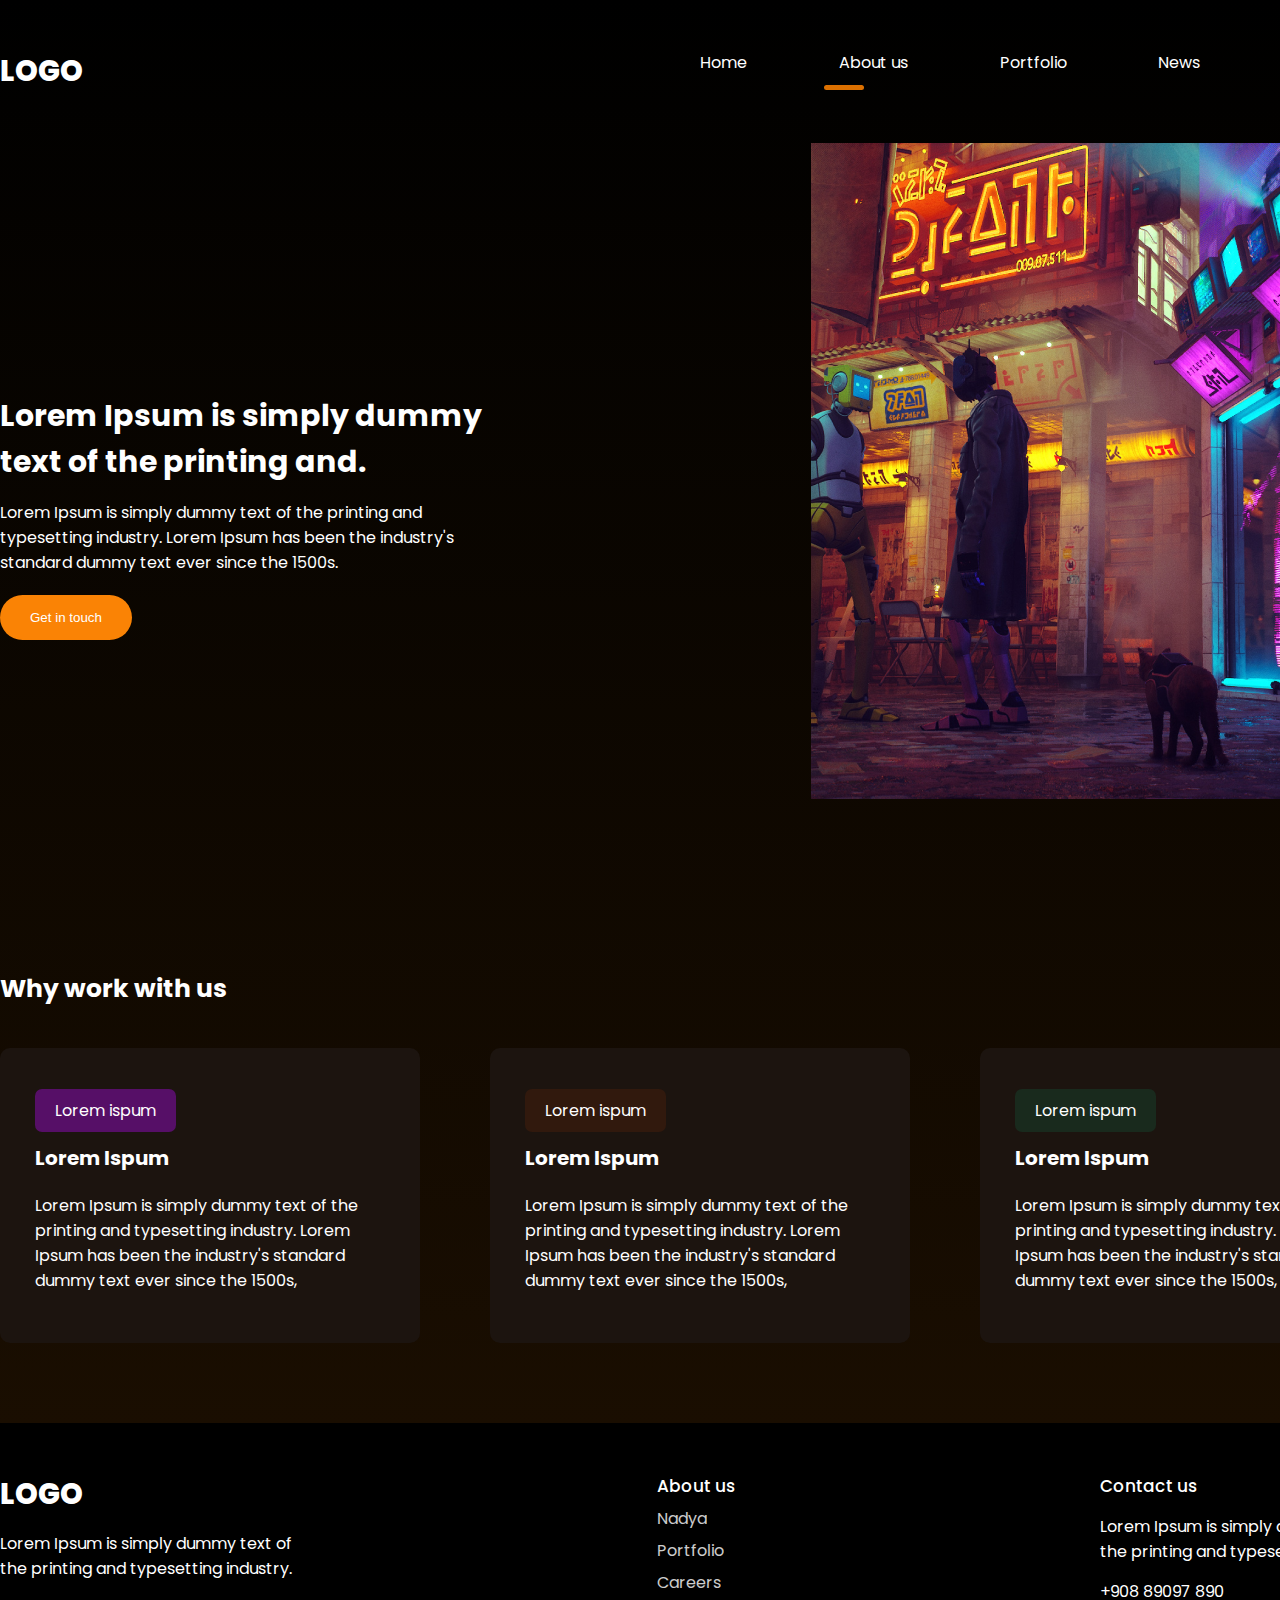
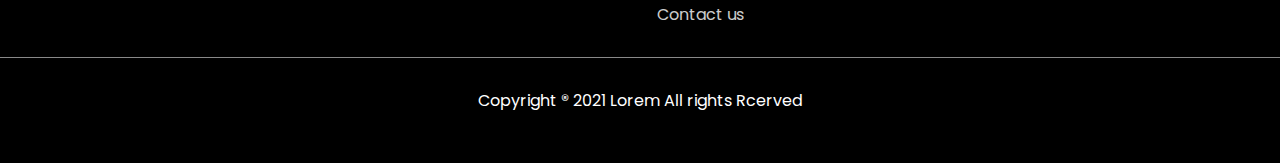
==== about.html @ 2977b156 "new commit" ====
<!DOCTYPE html>
<html lang="en">
    <head>
        <meta charset="utf-8">
        <meta name="viewport" content="width=device-width, initial-scale=1.0">
        <title>Game Website</title>
        <link rel="stylesheet" href="/css/main.css">
    </head>
    <body>

        <div class="wrapper">
            <header class="container">
                <span class="logo">logo</span>
                <nav>
                    <ul>
                        <li><a href="/">Home</a></li>
                        <li class="active"><a href="about.html">About us</a></li>
                        <li><a href="#">Portfolio</a></li>
                        <li><a href="#">News</a></li>
                        <li class="btn"><a href="#">Contacts</a></li>
                    </ul>
                </nav>
            </header>

            <div class="hero-about container">
                <div class="info">
                    <h1>Lorem Ipsum is simply dummy text of the printing and.</h1>
                    <p>Lorem Ipsum is simply dummy text of the printing and typesetting industry. Lorem Ipsum has been the industry's standard dummy text ever since the 1500s.</p>
                    <button class="btn">Get in touch</button>
                </div>
                <img src="/img/about-banner.png" alt="">
            </div>

            <div class="container work">
                <h2>Why work with us</h2>
                <div class="blocks">
                    <div class="block">
                        <span class="badge purple">Lorem ispum</span>
                        <h3>Lorem Ispum</h3>
                        <p>Lorem Ipsum is simply dummy text of the printing and typesetting industry. Lorem Ipsum has been the industry's standard dummy text ever since the 1500s,</p>
                    </div>
                    <div class="block">
                        <span class="badge brown">Lorem ispum</span>
                        <h3>Lorem Ispum</h3>
                        <p>Lorem Ipsum is simply dummy text of the printing and typesetting industry. Lorem Ipsum has been the industry's standard dummy text ever since the 1500s,</p>
                    </div>
                    <div class="block">
                        <span class="badge green">Lorem ispum</span>
                        <h3>Lorem Ispum</h3>
                        <p>Lorem Ipsum is simply dummy text of the printing and typesetting industry. Lorem Ipsum has been the industry's standard dummy text ever since the 1500s,</p>
                    </div>
                </div>
            </div>


        </div> <!--wrapper-->

        <footer>
            <div class="blocks container">
                <div>
                    <span class="logo">Logo</span>
                    <p>Lorem Ipsum is simply dummy text of the printing and typesetting industry. </p>
                </div>
                <div>
                    <h4>About us</h4>
                    <ul>
                        <li>Nadya</li>
                        <li>Portfolio</li>
                        <li>Careers</li>
                        <li>Contact us</li>
                    </ul>
                </div>
                <div>
                    <h4>Contact us</h4>
                    <p>Lorem Ipsum is simply dummy text of the printing and typesetting industry. </p>
                    <p>+908 89097 890</p>
                </div>
            </div>
            <hr>
            <p>Copyright ® 2021 Lorem All rights Rcerved</p>
        </footer>
    </body>
</html>
---- css/main.css ----
@import url('https://fonts.googleapis.com/css2?family=Poppins:wght@400;500;700;800&display=swap');

* { /*для всех элементов*/
    margin: 0;
    padding: 0;
}

body {
    font-family: 'Poppins', sans-serif;
    font-weight: 400;
    color: #fff;
    font-size: 16px;
}

a {
    text-decoration: none;
}

img { 
    max-width: 100%;
}

.wrapper {
    background: linear-gradient(180deg, rgba(0,0,0,1) 0%, rgba(26,14,1,1) 100%);
    width: 100%;
    overflow-x: hidden; /* чтобы обрезать все, что выходит за пределы */
}

.container {
    width: 1400px;
    margin: 0 auto;
}

header {
    padding: 50px 0;
}

header .logo, footer .blocks .logo {
    text-transform: uppercase;
    font-size: 29px;
    font-weight: 800;
}

header nav {
    float: right;
    width: 50%;
}

header nav ul {
    list-style: none;
    display: flex;
    justify-content: space-between;
    z-index: 2;
    position: relative;
}

header nav ul li {
    display: inline-block; /*чтобы добавить margin padding*/
}

header nav ul li a {
    color: #fff;
}

header nav ul li.active::after {
    content: '';
    display: block;
    width: 40px;
    height: 5px;
    background: #DC7000;
    border-radius: 10px;
    position: relative;
    top: 10px;
    left: -15px;

}

header nav ul li:not(.active):not(.btn) a:hover {
    border-bottom: 5px solid #DC7000;
}

header nav ul li.btn a, .email .block button {
    background: #FA9021;
    padding: 9px 17px;
    border-radius: 5px;
    transition: all 500ms ease;
}

header nav ul li.btn a:hover, .email .block button:hover {
    background: #a02604;
}

.hero {
    padding-bottom: 100px;
    position: relative;
    z-index: 1; /*рабоает только если есть position relative*/
}

.hero--info {
    width: 530px;
    padding-top: 70px;
}

.hero--info h2 {
    font-weight: 600;
    color: #E87D0E;
    font-size: 20px;
}

.hero--info h1 {
    font-weight: 600;
    font-size: 50px;
}

.hero--info p {
    font-weight: 500;
    line-height: 170%;
    margin: 30px 0;
}

.hero--info .btn,
.hero-about .info .btn {
    background: #FA8305;
    color: #fff;
    border-radius: 50px;
    padding: 15px 30px;
    border: 0;
    transition: all 500ms ease;
}

.hero--info .btn:hover, 
.hero-about .info .btn:hover {
    cursor: pointer;
    transform: scale(1.1);
}

.hero img {
    position: absolute; /*чтобы фотография располагалась относительно секции, в секции прописываем position:relative*/
    top: -150px;
    right: 0;
}

/* Секция с играми */

.trending {
    padding-top: 50px;
}

.trending h3 {
    font-weight: 600;
    font-size: 31px;
}

.trending .see-all, .projects .see-all {
    color: #fff;
    background: #25211D;
    border-radius: 5px;
    padding: 12px 23px;
    float: right;
    display: block;
    transition: all 500ms ease;
}

.trending .see-all:hover, .projects .see-all:hover {
    transform: scale(1.1);
}

.trending .games {
    display: flex;
    justify-content: space-between;
    width: 100%;
    padding: 50px 0;
}

.trending .games span {
    display: block;
    text-align: center;
    margin-top: 20px;
}

.trending .games span img {
    position: relative;
    top: 5px;
    margin-right: 7px;
}

.big-text {
    padding: 50px 0;
    font-size: 35px;
    font-weight: 600;
    text-align: center;
    width: 800px;
}

.banner {
    padding: 80px 0;
    position: relative;
}

.banner h3{
    font-weight: 600;
    font-size: 30px;
    margin-bottom: 30px;
}

.banner p {
    font-size: 16px;
    line-height: 170%;
    width: 550px;
    margin-bottom: 30px;

}

.banner img {
    position: relative;
    width: 100%;
    margin-bottom: 30px;
    z-index: 2;
}

.banner .layer {
    width: auto;
    position: absolute; /*чтобы фотография располагалась относительно секции, в секции прописываем position:relative*/
    top: 200px;
    right: 150px;
    z-index: 1;
}

/* Секция с изображением */

.features {
    background: url('/img/BG.png') no-repeat center fixed;
    background-size: cover;
    padding: 80px 0;
}

.features h3, .features p {
    margin-bottom: 20px;
    text-align: center;
    max-width: 800px;
    margin-left: auto; /* указываем, чтобы по центру было, после указания width*/
    margin-right: auto;
}

.features h3 {
    font-size: 30px;
}

.features .info {
    display: flex;
    justify-content: center;
    flex-wrap: wrap; /*чтобы блоки переходили на новые ряды*/
}

.features .info .block {
    text-align: center;
    width: 20%;
    margin: 30px 2%;
}

.features .info .block img {
    margin-bottom: 15px;
}

/* Секция с проектами */

.projects {
    padding: 100px 0;
}

.projects h3 {
    font-size: 30px;
    text-align: center;
}

.projects p {
    margin: 40px auto;
    text-align: center;
}

.projects .images {
    display: flex;
    justify-content: space-around; /*все элементы по центру, просто между ними какое-то расстояние*/
    margin-bottom: 20px;
}

.projects .see-all {
    float: none;
    width: 60px;
    text-align: center;
    margin: 0 auto;
}

/* Нижняя часть */

.email {
    padding-bottom: 120px;
}

.email h3 {
    margin-top: 60px;
    font-size: 30px;
}

.email .block {
    background: #1C140F;
    margin-top: 30px;
    border-radius: 10px;
    padding: 40px 3%;
    width: 94%;
    display: flex;
    justify-content: space-between;
    align-items: center; /* расположить элементы по вертикали по центру*/
}

.email .block h4 {
    font-size: 30px;
    font-weight: 500;
}

.email .block p {
    width: 500px;
}

.email .block input {
    background: #fff;
    outline: none;
    border: 0;
    border-radius: 5px;
    width: 380px;
    font-family: 'Poppins', sans-serif;
    font-weight: 400;
    padding: 20px 30px;
    position: relative;
    right: -95px;   
    z-index: 1;
    padding-right: 120px;
}

.email .block input::placeholder {
    color: #898989;
}

.email .block button {
    cursor: pointer;
    border: 0;
    padding: 13px 17px;
    position: relative;
    z-index: 2;
    color: #fff;
}

/* A B O U T  U S */

.hero-about {
    position: relative;
}

.hero-about .info {
    width: 500px;
    padding: 250px 0;
}

.hero-about .info h1 {
    margin-bottom: 15px;
    font-size: 30px;
}

.hero-about .info .btn {
    margin-top: 20px;
}

.hero-about img {
    position: absolute;
    right: -150px;
    top: 0; /* чтобы сверху отображалось */
}

.work {
    padding: 80px 0;
}

.work h2 {
    font-size: 25px;
    margin-bottom: 40px;
}

.work .blocks {
    display: flex;
    justify-content: space-between;
}

.work .blocks .block {
    width: 25%;
    border-radius: 10px;
    padding: 50px 35px;
    background: #1C140F;
}

.work .blocks .block h3 {
    font-size: 20px;
    margin: 20px 0;
}

.work .blocks .block .badge {
    border-radius: 7px;
    padding: 10px 20px;
}

.work .blocks .block .badge.purple {
    background: #560F67;
}

.work .blocks .block .badge.brown {
    background: #31190D;
}

.work .blocks .block .badge.green {
    background: #192A1D;
}

/* F O O T E R */

footer {
    background: #000;
    padding: 50px 0;
}

footer .blocks {
    display: flex;
    justify-content: space-between;
}

footer .blocks p {
    width: 300px;
    margin: 15px 0;
}

footer .blocks h4 {
    font-weight: 500;
    font-size: 17px;
}

footer .blocks ul { 
    list-style: none;
}

footer .blocks ul li {
    margin-top: 7px;
    opacity: 0.8;
}

footer hr {
    margin: 30px 0;
    border: 0;
    height: 0.6px;
    background: #898989;
}

footer > p {
    text-align: center;
}
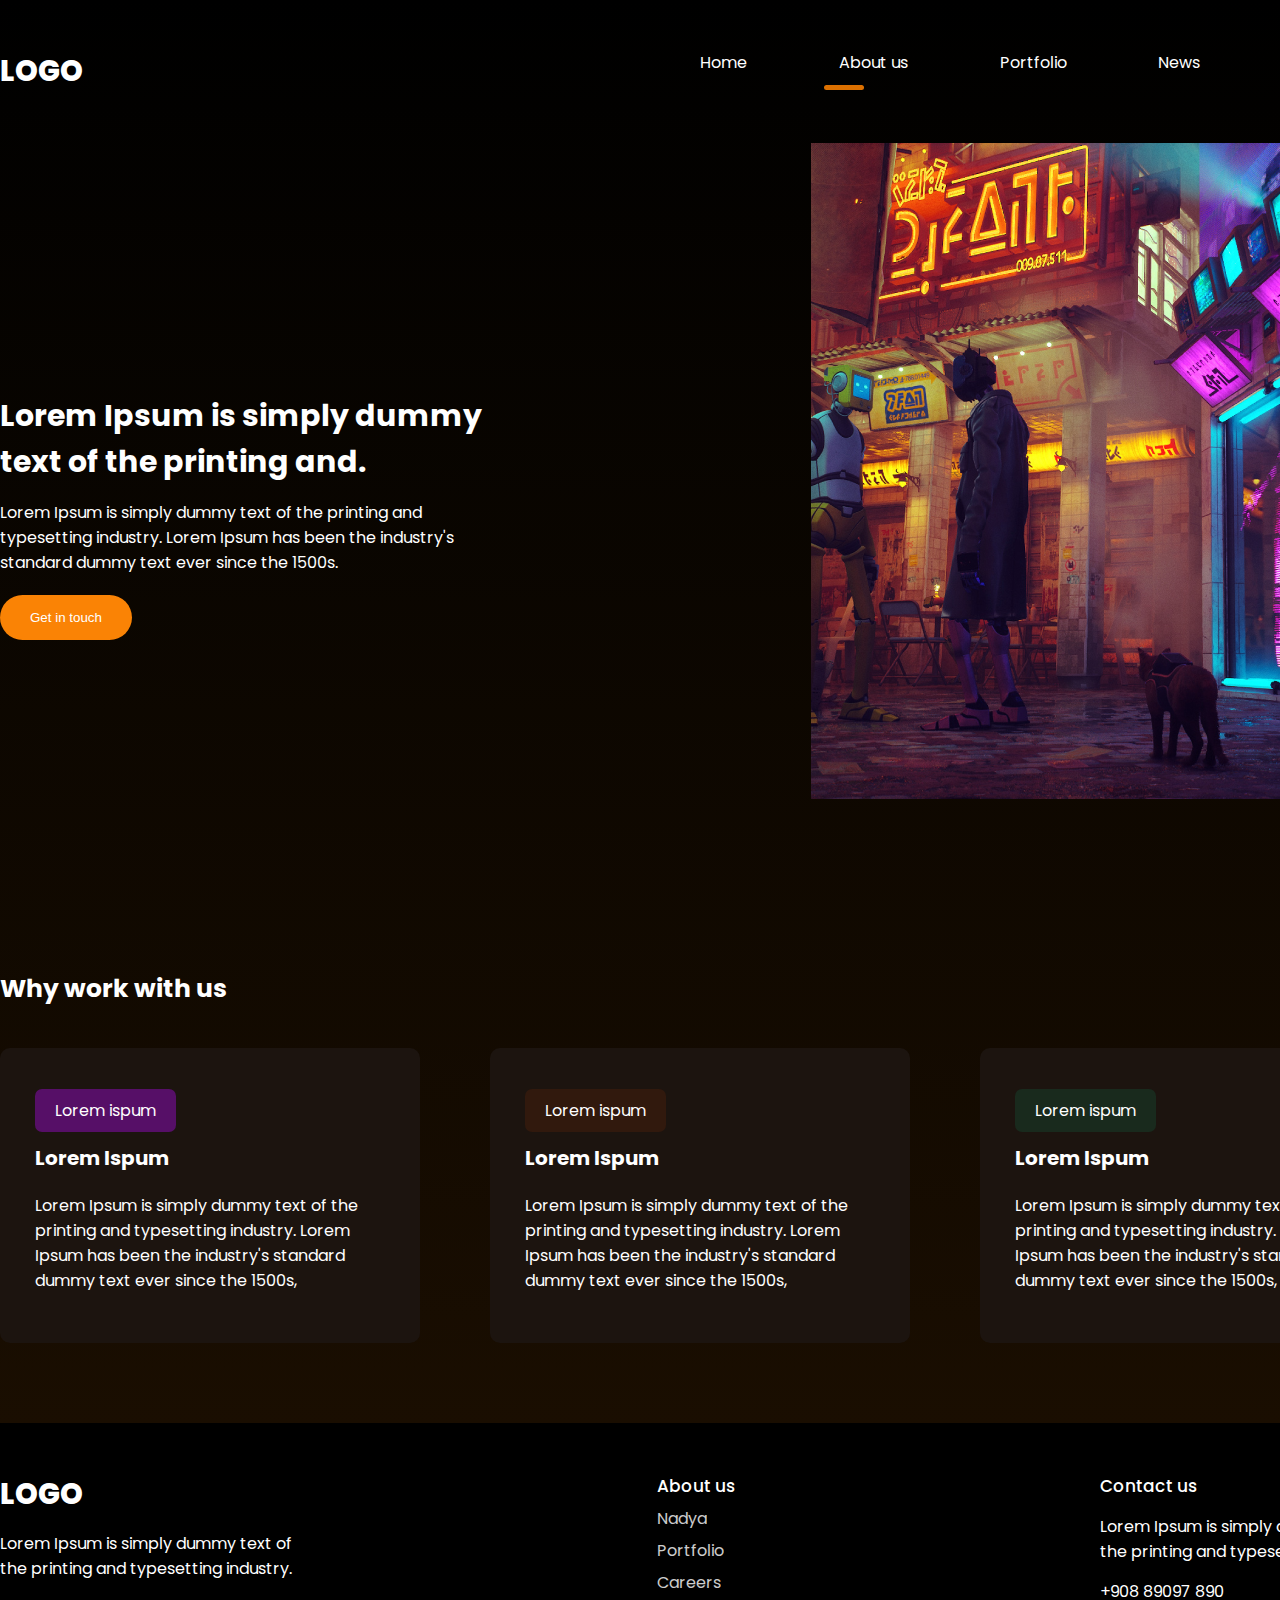
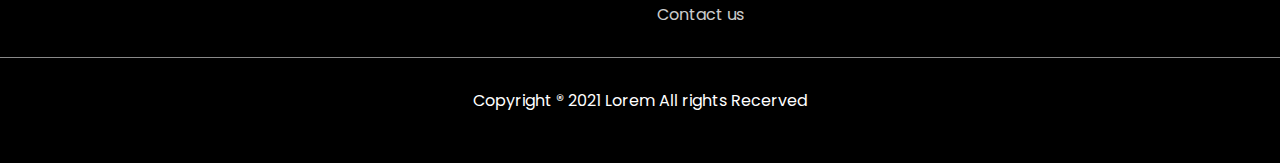
==== commit f99e917a: "new Contacts commit" ====
--- a/about.html
+++ b/about.html
@@ -17,7 +17,7 @@
                         <li class="active"><a href="about.html">About us</a></li>
                         <li><a href="#">Portfolio</a></li>
                         <li><a href="#">News</a></li>
-                        <li class="btn"><a href="#">Contacts</a></li>
+                        <li class="btn"><a href="/contacts.html">Contacts</a></li>
                     </ul>
                 </nav>
             </header>
@@ -77,7 +77,7 @@
                 </div>
             </div>
             <hr>
-            <p>Copyright ® 2021 Lorem All rights Rcerved</p>
+            <p>Copyright ® 2021 Lorem All rights Recerved</p>
         </footer>
     </body>
 </html>--- a/css/main.css
+++ b/css/main.css
@@ -10,6 +10,7 @@
     font-weight: 400;
     color: #fff;
     font-size: 16px;
+    background: #000;
 }
 
 a {
@@ -30,6 +31,8 @@
     width: 1400px;
     margin: 0 auto;
 }
+
+/* H E A D E R */
 
 header {
     padding: 50px 0;
@@ -419,6 +422,97 @@
     background: #192A1D;
 }
 
+/* C O N T A C T S*/
+
+.hero-contacts h1{
+    text-align: center;
+    margin-top: 70px;
+    margin-bottom: 30px;
+    font-size: 33px;
+}
+
+.hero-contacts p {
+    text-align: center;
+}
+
+.hero-contacts img {
+    width: 70%;
+    margin: 80px 15%;
+}
+
+.feedback {
+    padding: 70px 0;
+    background: #1C140F;
+}
+
+.feedback h2 {
+    text-align: center;
+    font-weight: 500;
+    font-size: 30px;
+}
+
+.feedback p {
+    text-align: center;
+    margin-top: 10px;
+}
+
+.feedback form {
+    margin: 80px auto;
+    width: 600px;
+}
+
+.feedback form .inline {
+    display: flex;
+    justify-content: space-between;
+}
+
+.feedback form .inline > div {
+    width: 50%;
+}
+
+.feedback form label {
+    color: #4F4F4F;
+    font-size: 14px;
+}
+
+.feedback form input,
+.feedback form textarea {
+    background: #2C2420;
+    border-radius: 10px;
+    border: 0.6px solid #CECECE;
+    display: block;
+    width: 90%;
+    padding: 15px 10px;
+    outline: 0;
+    color: #fff;
+    margin-top: 7px;
+    margin-bottom: 20px;
+}
+
+.feedback form .one-line {
+    width: 96%;
+}
+
+.feedback form textarea {
+    resize: none;
+    height: 200px;
+}
+
+.feedback form button {
+    background: #DC7000;
+    border-radius: 5px;
+    border: 0;
+    float: right;
+    cursor: pointer;
+    color: #fff;
+    padding: 15px 35px;
+    transition: all 500ms ease;
+}
+
+.feedback form button:hover {
+    background: #a02604;
+}
+
 /* F O O T E R */
 
 footer {
